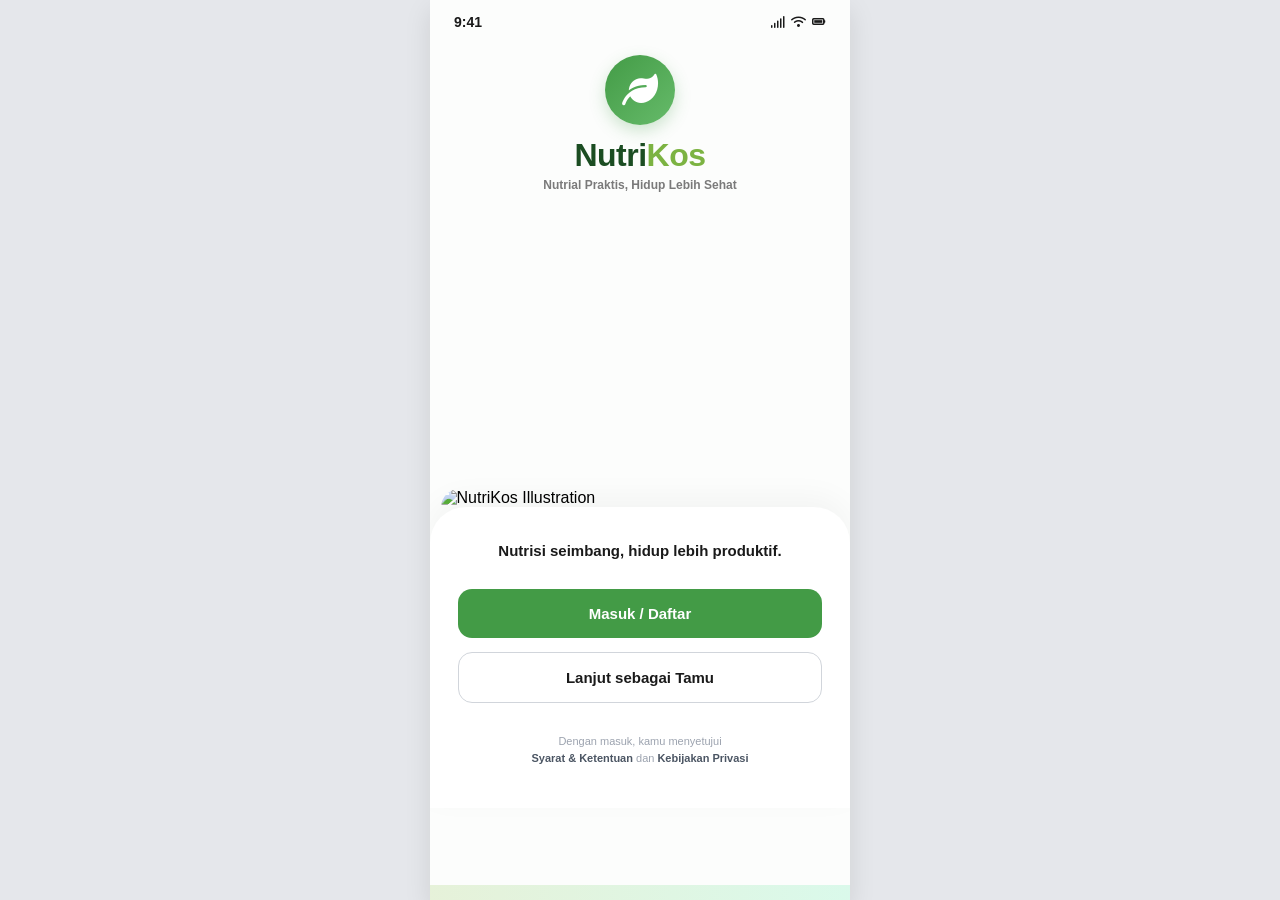
==== index.html @ fa7f8803 "Add files via upload" ====
<!DOCTYPE html>
<html lang="id">
<head>
    <meta charset="UTF-8">
    <meta name="viewport" content="width=device-width, initial-scale=1.0">
    <title>NutriKos - Masuk</title>
    <!-- Font Awesome untuk ikon/status bar jika diperlukan -->
    <link href="https://cdnjs.cloudflare.com/ajax/libs/font-awesome/6.0.0/css/all.min.css" rel="stylesheet">
    <link rel="stylesheet" href="style.css">
</head>
<body>

    <div class="mobile-container login-page">
        
        <!-- Top Status Bar Simulation Area -->
        <div class="status-bar-sim">
            <span class="time">9:41</span>
            <div class="status-icons">
                <i class="fa-solid fa-signal"></i>
                <i class="fa-solid fa-wifi"></i>
                <i class="fa-solid fa-battery-full"></i>
            </div>
        </div>

        <!-- Upper Section: Logo & Hero Illustration -->
        <div class="hero-section">
            <!-- Logo area -->
            <div class="logo-container">
                <div class="logo-icon-main">
                    <i class="fa-solid fa-leaf"></i>
                </div>
                <h1 class="logo-title">Nutri<span>Kos</span></h1>
                <p class="logo-tagline">Nutrial Praktis, Hidup Lebih Sehat</p>
            </div>

            <!-- Hero Image Illustration Placeholder -->
            <div class="hero-image-wrapper">
                <img src="https://images.unsplash.com/photo-1540420773420-3366772f4999?ixlib=rb-1.2.1&auto=format&fit=crop&w=500&q=80" alt="NutriKos Illustration" class="hero-img">
            </div>
        </div>

        <!-- Lower Section: Interactive White Card -->
        <div class="auth-card">
            <p class="auth-headline">Nutrisi seimbang, hidup lebih produktif.</p>

            <!-- Action Buttons -->
            <div class="auth-action-group">
                <button class="btn-primary-nutri" onclick="location.href='dashboard.html'">Masuk / Daftar</button>
                <button class="btn-secondary-nutri" onclick="location.href='dashboard.html'">Lanjut sebagai Tamu</button>
            </div>

            <!-- Privacy Policy & Terms Footer -->
            <p class="auth-footer-text">
                Dengan masuk, kamu menyetujui<br>
                <a href="#">Syarat & Ketentuan</a> dan <a href="#">Kebijakan Privasi</a>
            </p>
        </div>

        <!-- Bottom Wave Deco Decor -->
        <div class="bottom-wave-deco"></div>

    </div>

</b
---- style.css ----
/* --- VARIABEL WARNA NUTRIKOS --- */

:root {
    --primary: #439b46;       /* Hijau utama NutriKos */
    --primary-dark: #357d38;
    --primary-light: #eaf3ea; /* Hijau super muda untuk background/aksen */
    --bg-app: #f8f9fa;        /* Abu-abu sangat muda untuk background layar */
    --text-dark: #1a1a1a;
    --text-gray: #7a7a7a;
    --white: #ffffff;
    --blue-water: #4ca1f0;
    --blue-water-light: #d8eafb;
    --accent-orange: #f59e0b; /* Warna aksen untuk api/langkah */
}

/* --- RESET CSS --- */
* {
    box-sizing: border-box;
    margin: 0;
    padding: 0;
    font-family: 'Segoe UI', Tahoma, Geneva, Verdana, sans-serif;
}

body {
    background-color: #e5e7eb; /* Background luar layar HP */
    display: flex;
    justify-content: center;
    min-height: 100vh;
}

/* --- CONTAINER UTAMA (LAYAR MOBILE) --- */
.mobile-container {
    width: 100%;
    max-width: 420px;
    padding-bottom: 92px;
    background-color: var(--bg-app);
    min-height: 100vh;
    position: relative;
    box-shadow: 0 10px 25px rgba(0,0,0,0.1);
    display: flex;
    flex-direction: column;
    overflow-x: hidden;
}

/* Hilangkan scrollbar tapi tetap bisa di-scroll */
.content::-webkit-scrollbar { display: none; }
.content { -ms-overflow-style: none; scrollbar-width: none; padding: 16px 20px 100px 20px; display: flex; flex-direction: column; gap: 20px; flex: 1; overflow-y: auto; }

/* --- HEADER --- */
.header {
    display: flex;
    justify-content: space-between;
    align-items: center;
    padding: 30px 24px 15px 24px;
    background-color: var(--bg-app);
}
.profile {
    display: flex;
    align-items: center;
    gap: 12px;
}
.profile-img {
    width: 46px;
    height: 46px;
    border-radius: 50%;
    object-fit: cover;
    border: 2px solid var(--primary-light);
}
.profile-text h1 {
    font-size: 16px;
    font-weight: 700;
    color: var(--text-dark);
}
.profile-text p {
    font-size: 12px;
    color: var(--text-gray);
    margin-top: 2px;
}
.bell-btn {
    position: relative;
    background: none;
    border: none;
    font-size: 20px;
    color: var(--text-dark);
    cursor: pointer;
}
.bell-btn .dot {
    position: absolute;
    top: 0;
    right: 0;
    width: 8px;
    height: 8px;
    background-color: #ef4444;
    border-radius: 50%;
}

/* --- KONTEN UTAMA --- */
/* (dibuat konsolidasi di blok scrollbar untuk menghindari duplikasi) */


/* --- SECTION: TARGET HARI INI --- */
.card-target {
    background-color: var(--primary);
    color: var(--white);
    border-radius: 16px;
    padding: 20px;
    box-shadow: 0 4px 12px rgba(67, 155, 70, 0.2);
}
.target-header {
    display: flex;
    justify-content: space-between;
    align-items: center;
    margin-bottom: 16px;
}
.target-header h2 { font-size: 16px; font-weight: 600; }
.target-header a { color: rgba(255,255,255,0.8); font-size: 12px; text-decoration: none; }

.cal-box { margin-bottom: 20px; }
.cal-box p { font-size: 13px; opacity: 0.9; margin-bottom: 4px; }
.cal-values {
    display: flex;
    justify-content: space-between;
    align-items: flex-end;
    margin-bottom: 8px;
}
.cal-values h3 { font-size: 22px; font-weight: 700; }
.cal-values h3 span { font-size: 14px; font-weight: 400; opacity: 0.8; }
.cal-values .percent { font-size: 14px; font-weight: 600; }

.progress-bar-bg {
    width: 100%;
    height: 6px;
    background-color: rgba(0,0,0,0.15);
    border-radius: 6px;
}
.progress-bar-fill {
    height: 100%;
    background-color: var(--white);
    border-radius: 6px;
    width: 82%;
}

.macros {
    display: flex;
    gap: 20px;
}
.macro-item { flex: 1; }
.macro-header {
    display: flex;
    justify-content: space-between;
    font-size: 12px;
    margin-bottom: 6px;
    font-weight: 500;
}
.macro-progress-bg {
    width: 100%;
    height: 4px;
    background-color: rgba(0,0,0,0.15);
    border-radius: 4px;
    margin-bottom: 6px;
}
.macro-progress-fill {
    height: 100%;
    background-color: var(--white);
    border-radius: 4px;
}
.macro-item p { font-size: 11px; opacity: 0.8; }

/* --- SECTION: MINUM AIR --- */
.card-white {
    background-color: var(--white);
    border-radius: 16px;
    padding: 16px;
    box-shadow: 0 2px 8px rgba(0,0,0,0.04);
}
.water-container {
    display: flex;
    justify-content: space-between;
    align-items: center;
}
.water-info { display: flex; flex-direction: column; gap: 8px; }
.water-title {
    display: flex;
    align-items: center;
    gap: 8px;
    font-size: 14px;
    font-weight: 600;
    color: var(--text-dark);
}
.water-title i { color: var(--blue-water); }
.water-count { font-size: 12px; color: var(--text-gray); font-weight: 500; margin-bottom: 4px; }

.glasses { display: flex; gap: 4px; }
.glass {
    width: 14px;
    height: 20px;
    background-color: var(--blue-water-light);
    border-radius: 0 0 4px 4px;
}
.glass.filled { background-color: var(--blue-water); opacity: 0.8; }

.btn-add-water {
    width: 32px; height: 32px;
    border: 1px solid #e5e7eb; border-radius: 50%;
    background: none; color: #9ca3af;
    display: flex; align-items: center; justify-content: center;
    cursor: pointer; font-size: 14px;
}

/* --- SECTION: STEPS & CALORIES BURNED --- */
.grid-2 {
    display: grid;
    grid-template-columns: 1fr 1fr;
    gap: 16px;
}

.card-sm {
    background-color: var(--white);
    border-radius: 16px;
    padding: 16px;
    box-shadow: 0 2px 8px rgba(0,0,0,0.04);
    display: flex;
    flex-direction: column;
}
.card-sm-title {
    display: flex;
    align-items: center;
    gap: 8px;
    font-size: 14px;
    font-weight: 600;
    color: var(--text-dark);
    margin-bottom: 16px;
}
.card-sm-title i { color: var(--accent-orange); }

/* Steps Donut Chart */
.steps-wrapper { align-items: center; }
.donut {
    width: 80px; height: 80px;
    background: conic-gradient(var(--primary) 0% 63%, #f3f4f6 63% 100%);
    border-radius: 50%;
    display: flex; align-items: center; justify-content: center;
    margin-bottom: 12px;
}
.donut-inner {
    width: 60px; height: 60px;
    background-color: var(--white);
    border-radius: 50%;
    display: flex; align-items: center; justify-content: center;
    font-size: 14px; font-weight: 700; color: var(--text-dark);
}
.steps-goal { font-size: 12px; font-weight: 500; color: var(--text-gray); }

/* Calories Burned */
.burn-val { font-size: 20px; font-weight: 700; color: var(--text-dark); margin-bottom: 16px; }
.burn-footer { margin-top: auto; }
.burn-bar {
    width: 100%; height: 8px;
    background-color: #f3f4f6;
    border-radius: 8px; margin-bottom: 8px;
}
.burn-fill {
    width: 30%; height: 100%;
    background-color: var(--primary);
    border-radius: 8px;
}
.burn-labels { display: flex; justify-content: space-between; font-size: 11px; }
.burn-labels .val { font-weight: 700; color: var(--text-dark); }
.burn-labels .lbl { color: var(--text-gray); }

/* --- SECTION: REKOMENDASI (di dashboard) --- */
.section-header {
    display: flex;
    justify-content: space-between;
    align-items: center;
    margin-bottom: 12px;
}
.section-header h2 { font-size: 15px; font-weight: 600; color: var(--text-dark); }
.section-header a { font-size: 12px; color: var(--primary); text-decoration: none; }

.food-card { display: flex; gap: 12px; align-items: center; }

.food-img { width: 80px; height: 80px; border-radius: 12px; object-fit: cover; }
.food-details { flex: 1; }
.food-details h3 { font-size: 14px; font-weight: 600; margin-bottom: 4px; }
.food-badge {
    display: inline-block;
    background-color: var(--primary-light); color: var(--primary);
    font-size: 10px; font-weight: 600;
    padding: 2px 8px;
    border-radius: 20px;
    margin-bottom: 8px;
}
.food-stats { display: flex; gap: 12px; font-size: 11px; color: var(--text-gray); }
.food-stats i.fa-fire { color: #f59e0b; }
.food-stats i.fa-leaf { color: var(--primary); }

.food-score { text-align: center; }
.food-score p { font-size: 10px; color: var(--text-gray); margin-bottom: 4px; }
.score-circle {
    width: 46px; height: 46px;
    border: 3px solid var(--primary);
    border-radius: 50%;
    display: flex; align-items: center; justify-content: center;
    font-size: 18px; font-weight: 700; color: var(--primary);
}

/* --- SECTION: FITUR CEPAT --- */
.features-grid {
    display: grid;
    grid-template-columns: repeat(4, 1fr);
    gap: 12px;
    width: 100%;
}


/* Biar tombol/link feature tidak ngasih lebar berlebihan */
.feature-item {
    width: auto;
}
.feature-item { display: flex; flex-direction: column; align-items: center; gap: 8px; }
.feature-icon {
    width: 48px; height: 48px;
    background-color: var(--white);
    border-radius: 14px;
    display: flex; align-items: center; justify-content: center;
    font-size: 20px;
    box-shadow: 0 2px 6px rgba(0,0,0,0.03);
}
.feature-item p {
    font-size: 11px;
    color: var(--text-gray);
    text-align: center;
    font-weight: 500;
    line-height: 1.3;
}

/* --- BOTTOM NAVIGATION --- */
.bottom-nav {
    position: absolute;
    bottom: 0;
    left: 50%;
    transform: translateX(-50%);
    max-width: 420px;
    width: 100%;
    background-color: var(--white);
    border-top: 1px solid #f3f4f6;
    display: flex;
    justify-content: space-around;
    align-items: center;
    padding: 10px 10px 20px 10px;
    border-radius: 24px 24px 0 0;
    box-shadow: 0 -4px 15px rgba(0,0,0,0.03);
    z-index: 20;
}
.nav-item {
    display: flex;
    flex-direction: column;
    align-items: center;
    gap: 4px;
    color: #9ca3af;
    text-decoration: none;
    width: 60px;
}
.nav-item.active { color: var(--primary); }
.nav-item i { font-size: 20px; }
.nav-item span { font-size: 10px; font-weight: 500; }

.nav-item-center { position: relative; top: -20px; }
.center-btn {
    width: 56px; height: 56px;
    background-color: var(--primary); color: var(--white);
    border-radius: 50%;
    display: flex; align-items: center; justify-content: center;
    font-size: 24px;
    box-shadow: 0 8px 16px rgba(67, 155, 70, 0.3);
    border: 4px solid var(--white);
}

/* ==========================
   REKOMENDASI PAGE (rekomendasi.html)
   ========================== */

/* container rekomendasi */
.content-rekomendasi {
    padding-bottom: 92px;
}

.header-green {
    display: flex;
    align-items: center;
    justify-content: space-between;
    padding: 18px 16px;
    background-color: var(--primary);
    color: var(--white);
    border-bottom-left-radius: 0;
    border-bottom-right-radius: 0;
}

.icon-btn {
    width: 38px;
    height: 38px;
    border-radius: 12px;
    background: rgba(255,255,255,0.18);
    color: var(--white);
    display: inline-flex;
    align-items: center;
    justify-content: center;
    text-decoration: none;
}

.header-green h1 {
    font-size: 16px;
    font-weight: 800;
}

.tabs-wrapper {
    display: flex;
    gap: 10px;
    padding: 14px 16px 0 16px;
}

.tab-pill {
    padding: 8px 12px;
    border-radius: 999px;
    background-color: #f3f4f6;
    color: var(--text-gray);
    font-size: 12px;
    font-weight: 700;
}

.tab-pill.active {
    background-color: var(--primary);
    color: var(--white);
}

.promo-banner {
    margin: 14px 16px 0 16px;
    background: var(--white);
    border-radius: 16px;
    padding: 14px;
    display: flex;
    justify-content: space-between;
    align-items: center;
    box-shadow: 0 2px 8px rgba(0,0,0,0.04);
}

.promo-text h3 {
    font-size: 14px;
    font-weight: 800;
    color: var(--text-dark);
}

.promo-text p {
    font-size: 12px;
    color: var(--text-gray);
    margin-top: 4px;
}

.promo-icon-box {
    width: 44px;
    height: 44px;
    border-radius: 14px;
    background: var(--primary-light);
    display: flex;
    align-items: center;
    justify-content: center;
}

.food-list {
    padding: 14px 16px 16px 16px;
    display: flex;
    flex-direction: column;
    gap: 12px;
}

.food-list-card {
    background-color: var(--white);
    border-radius: 16px;
    padding: 12px;
    display: flex;
    gap: 12px;
    box-shadow: 0 2px 8px rgba(0,0,0,0.04);
}

.food-list-img-wrapper {
    position: relative;
    width: 88px;
    height: 88px;
    flex: 0 0 auto;
}

.food-list-img {
    width: 88px;
    height: 88px;
    object-fit: cover;
    border-radius: 14px;
}

.badge-hemat-img {
    position: absolute;
    top: 8px;
    left: 8px;
    background-color: rgba(67, 155, 70, 0.12);
    color: var(--primary);
    font-size: 11px;
    font-weight: 900;
    padding: 4px 10px;
    border-radius: 999px;
}

.food-list-info {
    flex: 1;
    min-width: 0;
}

.food-list-title {
    font-size: 14px;
    font-weight: 900;
    color: var(--text-dark);
    margin-bottom: 2px;
}

.food-list-price {
    font-size: 12px;
    color: var(--text-gray);
    font-weight: 700;
}

.food-list-nutrisi {
    font-size: 11px;
    color: var(--text-gray);
    margin-top: 6px;
    line-height: 1.3;
}

.food-list-right {
    width: 54px;
    display: flex;
    flex-direction: column;
    align-items: flex-end;
    gap: 8px;
}

.btn-bookmark {
    color: #cbd5e1;
    font-size: 16px;
}

.food-score-container {
    text-align: right;
}

.food-score-title {
    font-size: 10px;
    color: var(--text-gray);
    font-weight: 800;
    margin-bottom: 4px;
}
.login-page {
    background-color: #fcfdfc;
    justify-content: space-between;
    padding-top: 0;
}

/* Simulasi Status Bar Atas */
.status-bar-sim {
    display: flex;
    justify-content: space-between;
    align-items: center;
    padding: 14px 24px 5px 24px;
    font-size: 14px;
    font-weight: 600;
    color: #1a1a1a;
    z-index: 10;
}
.status-icons { display: flex; gap: 6px; font-size: 12px; }

/* Hero & Logo Area */
.hero-section {
    display: flex;
    flex-direction: column;
    align-items: center;
    flex: 1;
    width: 100%;
    padding-top: 20px;
    position: relative;
}
.logo-container {
    text-align: center;
    margin-bottom: 20px;
    z-index: 5;
}
.logo-icon-main {
    width: 70px; height: 70px;
    background: linear-gradient(135deg, #439b46, #66bb6a);
    color: var(--white);
    border-radius: 50%;
    display: flex;
    align-items: center;
    justify-content: center;
    font-size: 36px;
    margin: 0 auto 12px auto;
    box-shadow: 0 6px 16px rgba(67, 155, 70, 0.25);
}
.logo-title {
    font-size: 32px;
    font-weight: 800;
    color: #1b4d22;
    letter-spacing: -0.5px;
}
.logo-title span { color: #7cb342; }
.logo-tagline {
    font-size: 12px;
    color: var(--text-gray);
    font-weight: 600;
    margin-top: 4px;
}

/* Wrapper Gambar Ilustrasi */
.hero-image-wrapper {
    width: 100%;
    flex: 1;
    display: flex;
    align-items: flex-end;
    justify-content: center;
    overflow: hidden;
}
.hero-img {
    width: 95%;
    max-height: 280px;
    object-fit: cover;
    border-radius: 24px 24px 0 0;
    mask-image: linear-gradient(to bottom, black 80%, transparent 100%);
    -webkit-mask-image: linear-gradient(to bottom, black 80%, transparent 100%);
}

/* Kartu Putih Melengkung di Bawah */
.auth-card {
    background-color: var(--white);
    border-radius: 36px 36px 0 0;
    padding: 35px 28px 40px 28px;
    text-align: center;
    box-shadow: 0 -10px 30px rgba(0, 0, 0, 0.04);
    z-index: 5;
    position: relative;
}
.auth-headline {
    font-size: 15px;
    font-weight: 600;
    color: var(--text-dark);
    margin-bottom: 30px;
}

/* Tombol Aksi */
.auth-action-group {
    display: flex;
    flex-direction: column;
    gap: 14px;
    margin-bottom: 30px;
}
.btn-primary-nutri {
    width: 100%;
    padding: 16px;
    background-color: var(--primary);
    color: var(--white);
    border: none;
    border-radius: 14px;
    font-size: 15px;
    font-weight: 700;
    cursor: pointer;
    transition: background-color 0.2s;
}
.btn-primary-nutri:hover { background-color: var(--primary-dark); }
.btn-secondary-nutri {
    width: 100%;
    padding: 16px;
    background-color: var(--white);
    color: var(--text-dark);
    border: 1.5px solid #d1d5db;
    border-radius: 14px;
    font-size: 15px;
    font-weight: 700;
    cursor: pointer;
    transition: background-color 0.2s;
}
.btn-secondary-nutri:hover { background-color: #f9fafb; }

/* Teks Kebijakan Privasi */
.auth-footer-text {
    font-size: 11px;
    color: #9ca3af;
    line-height: 1.6;
}
.auth-footer-text a {
    color: #4b5563;
    font-weight: 600;
    text-decoration: none;
}
.auth-footer-text a:hover { text-decoration: underline; }

/* Dekorasi Ombak Hijau Paling Bawah */
.bottom-wave-deco {
    position: absolute;
    bottom: 0;
    width: 100%;
    height: 15px;
    background: linear-gradient(90deg, #c5e1a5, #a7f3d0);
    opacity: 0.4;
    z-index: 1;
}
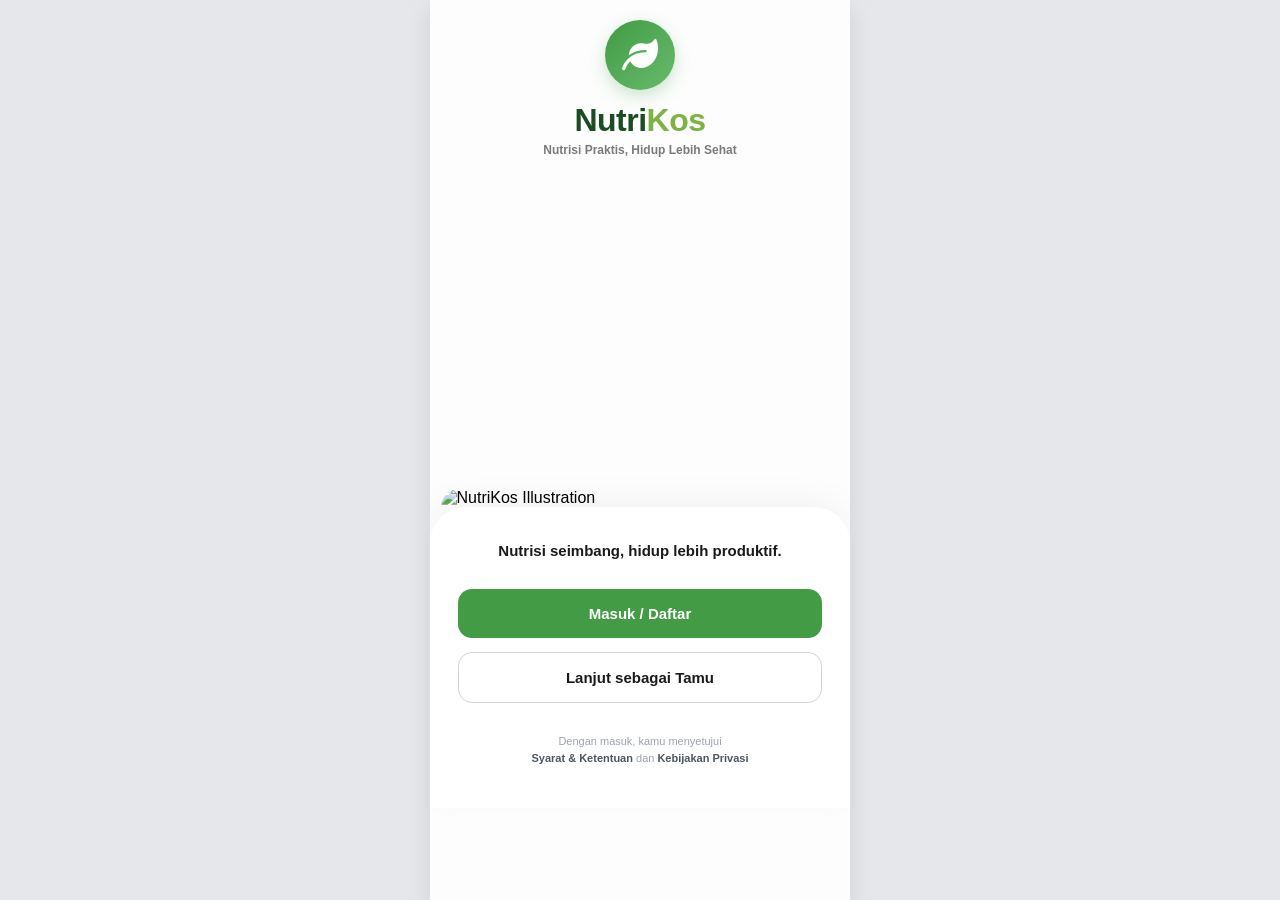
==== commit 10ba3bd3: "Add files via upload" ====
--- a/index.html
+++ b/index.html
@@ -12,15 +12,6 @@
 
     <div class="mobile-container login-page">
         
-        <!-- Top Status Bar Simulation Area -->
-        <div class="status-bar-sim">
-            <span class="time">9:41</span>
-            <div class="status-icons">
-                <i class="fa-solid fa-signal"></i>
-                <i class="fa-solid fa-wifi"></i>
-                <i class="fa-solid fa-battery-full"></i>
-            </div>
-        </div>
 
         <!-- Upper Section: Logo & Hero Illustration -->
         <div class="hero-section">
@@ -30,7 +21,7 @@
                     <i class="fa-solid fa-leaf"></i>
                 </div>
                 <h1 class="logo-title">Nutri<span>Kos</span></h1>
-                <p class="logo-tagline">Nutrial Praktis, Hidup Lebih Sehat</p>
+                <p class="logo-tagline">Nutrisi Praktis, Hidup Lebih Sehat</p>
             </div>
 
             <!-- Hero Image Illustration Placeholder -->
@@ -61,4 +52,5 @@
 
     </div>
 
-</b+</body>
+</html>
--- a/style.css
+++ b/style.css
@@ -36,6 +36,14 @@
     background-color: var(--bg-app);
     min-height: 100vh;
     position: relative;
+    /* Target desain: 1080 x 1920 (portrait) */
+    min-height: 100vh;
+    max-height: none;
+    margin: 0 auto;
+    padding-bottom: 92px;
+    box-sizing: border-box;
+
+
     box-shadow: 0 10px 25px rgba(0,0,0,0.1);
     display: flex;
     flex-direction: column;
@@ -167,6 +175,37 @@
 .macro-item p { font-size: 11px; opacity: 0.8; }
 
 /* --- SECTION: MINUM AIR --- */
+
+/* Hover lebih gelap untuk menu profile (akun) - halus & ikut bentuk */
+.menu-item-profile {
+    border-radius: 12px;
+}
+
+.menu-item-profile:hover,
+.menu-item-profile:focus-visible,
+.menu-item-profile.logout:hover,
+.menu-item-profile.logout:focus-visible {
+    background: linear-gradient(90deg, rgba(67, 155, 70, 0.10), rgba(67, 155, 70, 0.05));
+    transition: background 160ms ease, transform 160ms ease, box-shadow 160ms ease;
+    transform: translateY(-1px);
+    box-shadow: 0 6px 14px rgba(67, 155, 70, 0.12);
+    filter: none;
+}
+
+.menu-item-profile.logout:hover,
+.menu-item-profile.logout:focus-visible {
+    background: linear-gradient(90deg, rgba(239, 68, 68, 0.10), rgba(239, 68, 68, 0.05));
+    box-shadow: 0 6px 14px rgba(239, 68, 68, 0.10);
+}
+
+.menu-item-profile:hover .menu-text,
+.menu-item-profile:focus-visible .menu-text,
+.menu-item-profile.logout:hover .menu-text,
+.menu-item-profile.logout:focus-visible .menu-text {
+    filter: brightness(1.0);
+}
+
+
 .card-white {
     background-color: var(--white);
     border-radius: 16px;
@@ -313,10 +352,10 @@
     width: 100%;
 }
 
-
 /* Biar tombol/link feature tidak ngasih lebar berlebihan */
 .feature-item {
     width: auto;
+    border-radius: 14px;
 }
 .feature-item { display: flex; flex-direction: column; align-items: center; gap: 8px; }
 .feature-icon {
@@ -326,17 +365,36 @@
     display: flex; align-items: center; justify-content: center;
     font-size: 20px;
     box-shadow: 0 2px 6px rgba(0,0,0,0.03);
-}
+    transition: background 160ms ease, transform 160ms ease, box-shadow 160ms ease;
+}
+
+/* Hover feature item (halus & gak terasa kotak) */
+.feature-item:hover .feature-icon,
+.feature-item:focus-visible .feature-icon {
+    background: linear-gradient(135deg, rgba(67, 155, 70, 0.12), rgba(67, 155, 70, 0.05));
+    transform: translateY(-1px);
+    box-shadow: 0 8px 16px rgba(67, 155, 70, 0.12);
+}
+
 .feature-item p {
     font-size: 11px;
     color: var(--text-gray);
     text-align: center;
     font-weight: 500;
     line-height: 1.3;
-}
+    transition: color 160ms ease;
+}
+
+.feature-item:hover p,
+.feature-item:focus-visible p {
+    color: #5f6b75;
+}
+
 
 /* --- BOTTOM NAVIGATION --- */
 .bottom-nav {
+    /* menjaga lebar agar nav konsisten */
+
     position: absolute;
     bottom: 0;
     left: 50%;
@@ -363,7 +421,27 @@
     width: 60px;
 }
 .nav-item.active { color: var(--primary); }
+
+/* Hover nav item (halus & gak kotak) */
+.nav-item {
+    border-radius: 12px;
+}
+
+.nav-item:hover,
+.nav-item:focus-visible {
+    background: linear-gradient(135deg, rgba(67, 155, 70, 0.10), rgba(67, 155, 70, 0.05));
+    transition: background 160ms ease, transform 160ms ease, box-shadow 160ms ease, color 160ms ease;
+    transform: translateY(-1px);
+    box-shadow: 0 8px 16px rgba(67, 155, 70, 0.10);
+}
+
+.nav-item:hover i,
+.nav-item:focus-visible i {
+    filter: brightness(0.95);
+}
+
 .nav-item i { font-size: 20px; }
+
 .nav-item span { font-size: 10px; font-weight: 500; }
 
 .nav-item-center { position: relative; top: -20px; }
@@ -557,14 +635,36 @@
     font-weight: 800;
     margin-bottom: 4px;
 }
-.login-page {
+.mobile-container.login-page {
     background-color: #fcfdfc;
     justify-content: space-between;
     padding-top: 0;
 }
 
-/* Simulasi Status Bar Atas */
-.status-bar-sim {
+/* Simulasi Status Bar Atas (khusus halaman login) */
+.mobile-container.login-page .status-bar-sim {
+    width: 100%;
+    max-width: 420px;
+    margin: 0 auto;
+
+    display: flex;
+    justify-content: space-between;
+    align-items: center;
+    padding: 14px 24px 5px 24px;
+    font-size: 14px;
+    font-weight: 600;
+    color: #1a1a1a;
+    z-index: 10;
+}
+
+.mobile-container.login-page .status-icons {
+    margin-left: auto;
+}
+
+.mobile-container.login-page .status-bar-sim {
+    max-width: 420px;
+    margin: 0 auto;
+
     display: flex;
     justify-content: space-between;
     align-items: center;
@@ -699,7 +799,7 @@
 }
 .auth-footer-text a:hover { text-decoration: underline; }
 
-/* Dekorasi Ombak Hijau Paling Bawah */
+rofil/* Dekorasi Ombak Hijau Paling Bawah */
 .bottom-wave-deco {
     position: absolute;
     bottom: 0;
@@ -709,4 +809,3 @@
     opacity: 0.4;
     z-index: 1;
 }
-
